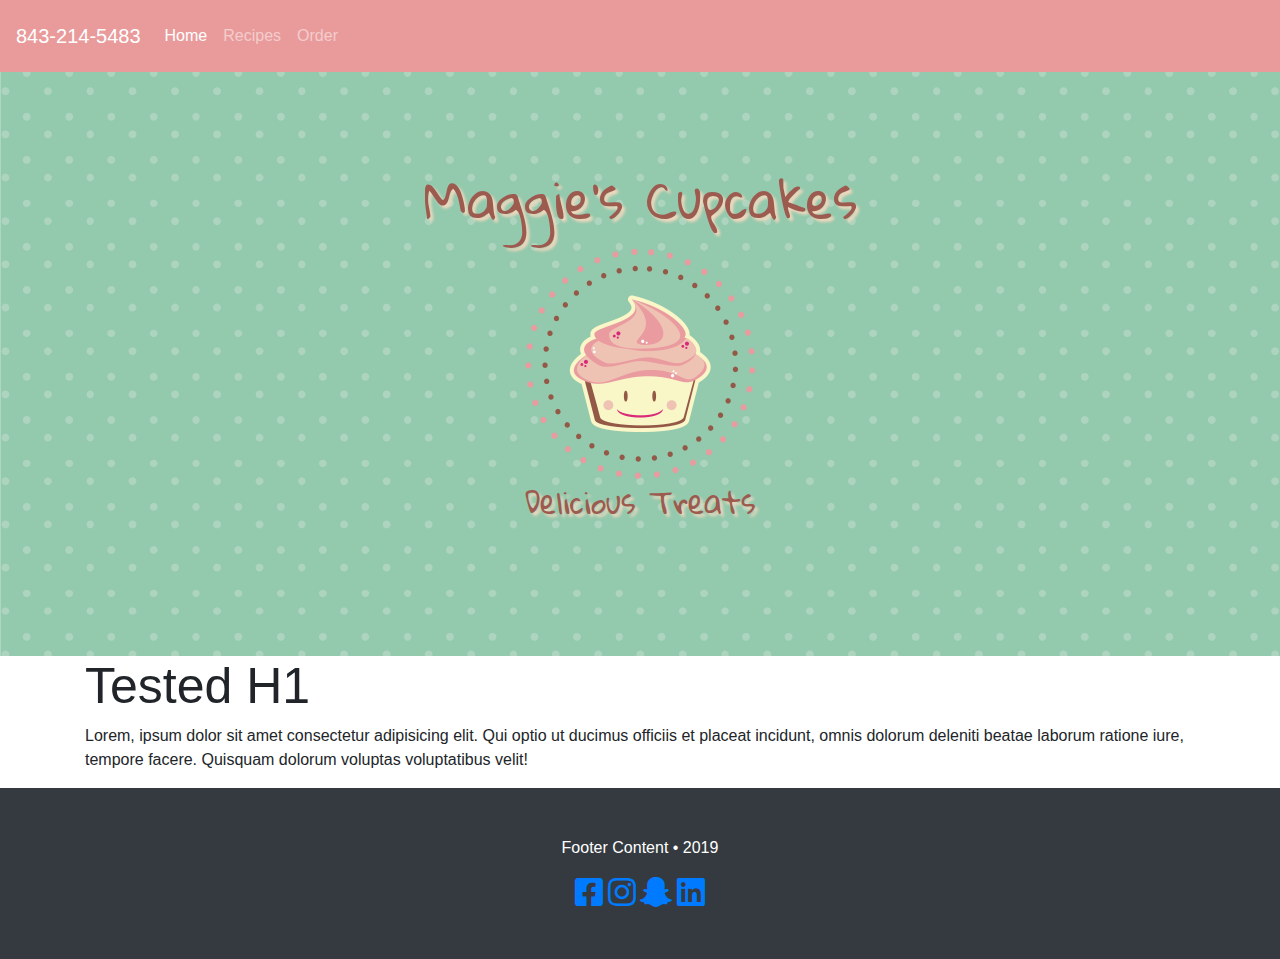
==== index.html @ 62a22137 "moved things around" ====
<!DOCTYPE html>
<html lang="en">
<head>
    <meta charset="UTF-8">
    <meta name="viewport" content="width=device-width, initial-scale=1.0">
    <meta http-equiv="X-UA-Compatible" content="ie=edge">
    <link rel="stylesheet" href="css/style.css">
    <link rel="stylesheet" href="css/animate.css">
    <link href="https://fonts.googleapis.com/css?family=Gloria+Hallelujah" rel="stylesheet"> 
    <!-- Font Awesome -->
    <link rel="stylesheet" href="https://use.fontawesome.com/releases/v5.7.0/css/all.css">
    <link rel="stylesheet" href="https://stackpath.bootstrapcdn.com/bootstrap/4.3.1/css/bootstrap.min.css" integrity="sha384-ggOyR0iXCbMQv3Xipma34MD+dH/1fQ784/j6cY/iJTQUOhcWr7x9JvoRxT2MZw1T" crossorigin="anonymous">
    <title>Maggie's Cupcakes | Delicious Treats</title>
</head>

<nav class="navbar navbar-expand-lg navbar-dark indigo" style="background-color: #e99b9b;">
    <a class="navbar-brand" href="tel:0000000000">843-214-5483</a>
    <button class="navbar-toggler" type="button" data-toggle="collapse" data-target="#navbarTogglerDemo02"
      aria-controls="navbarTogglerDemo02" aria-expanded="false" aria-label="Toggle navigation">
      <span class="navbar-toggler-icon"></span>
    </button>
  
    <div class="collapse navbar-collapse" id="navbarTogglerDemo02">
      <ul class="navbar-nav mr-auto mt-lg-0 text-center pt-2 pb-2">
        <li class="nav-item active">
          <a class="nav-link" href="#">Home <span class="sr-only">(current)</span></a>
        </li>
        <li class="nav-item">
          <a class="nav-link" href="#">Recipes</a>
        </li>
        <li class="nav-item">
          <a class="nav-link" href="#">Order</a>
        </li>
      </ul>
    </div>
  </nav>




<body>
  <div class="hero-image">
<h1>Maggie's Cupcakes</h1>
<h2>Delicious Treats</h2>
  </div>
    <div class="container">
<h1>Tested H1</h1>
<p>Lorem, ipsum dolor sit amet consectetur adipisicing elit. Qui optio ut ducimus officiis et placeat incidunt, omnis dolorum deleniti beatae laborum ratione iure, tempore facere. Quisquam dolorum voluptas voluptatibus velit!</p>
</div>

    
</body>
<script type="text/javascript" src="js/script.js"></script>
<script src="https://code.jquery.com/jquery-3.3.1.slim.min.js" integrity="sha384-q8i/X+965DzO0rT7abK41JStQIAqVgRVzpbzo5smXKp4YfRvH+8abtTE1Pi6jizo" crossorigin="anonymous"></script>
<script src="https://cdnjs.cloudflare.com/ajax/libs/popper.js/1.14.7/umd/popper.min.js" integrity="sha384-UO2eT0CpHqdSJQ6hJty5KVphtPhzWj9WO1clHTMGa3JDZwrnQq4sF86dIHNDz0W1" crossorigin="anonymous"></script>
<script src="https://stackpath.bootstrapcdn.com/bootstrap/4.3.1/js/bootstrap.min.js" integrity="sha384-JjSmVgyd0p3pXB1rRibZUAYoIIy6OrQ6VrjIEaFf/nJGzIxFDsf4x0xIM+B07jRM" crossorigin="anonymous"></script>



<footer class="text-center bg-dark pt-5 pb-5">
<p class="text-white">Footer Content &bull; 2019</p>
<div class="container">
<a class="social" href="#"><i class="fab fa-facebook-square fa-2x"></i></a>
<a class="social" href="#"><i class="fab fa-instagram fa-2x"></i></a>
<a class="social" href="#"><i class="fab fa-snapchat-ghost fa-2x"></i></a>
<a class="social" href="#"><i class="fab fa-linkedin fa-2x"></i></a>
</div>
</footer>
</html>
---- css/style.css ----
.hero-image {
	background-image: url("../images/cupcakeheroimage.png");
	padding: 8rem 0;
	background-size: cover;
	background-position: center center;
	
}


.hero-image h1 {
	text-align: center;
	font-size: 50px;
	margin-bottom: 8rem;
	margin-top: -2rem;
	color: #9d5a4f;
	text-shadow: 3px 3px 3px #f2d9be;
	font-family: 'Gloria Hallelujah', cursive;
}

.hero-image h2 {
	text-align: center;
	font-size: 30px;
	padding-top: 8rem;
	color: #9d5a4f;
	text-shadow: 3px 3px 3px #f2d9be;
	font-family: 'Gloria Hallelujah', cursive;
	
}



/* Smaller Phone CSS Adjustment */
@media only screen 
  and (max-width: 320px) {

	  

	  body h1 {
		font-size: 35px;
	}

	.social {
		color: darkgray;
	}

	.social:hover {
		color: lightblue;
	}
	  
}






/* Phone CSS Adjustment */
@media only screen 
  and (min-width: 320px) {
	  

}






/* Tablet CSS Adjustment */
@media only screen 
  and (min-width: 768px) {
	

	body h1 {
		font-size: 50px;
	}

}




/* Laptop and bigger Adjustment */

@media screen 
  and (min-width: 1200px) { 
	

	body h1 {
		font-size: 50px;
	}

}
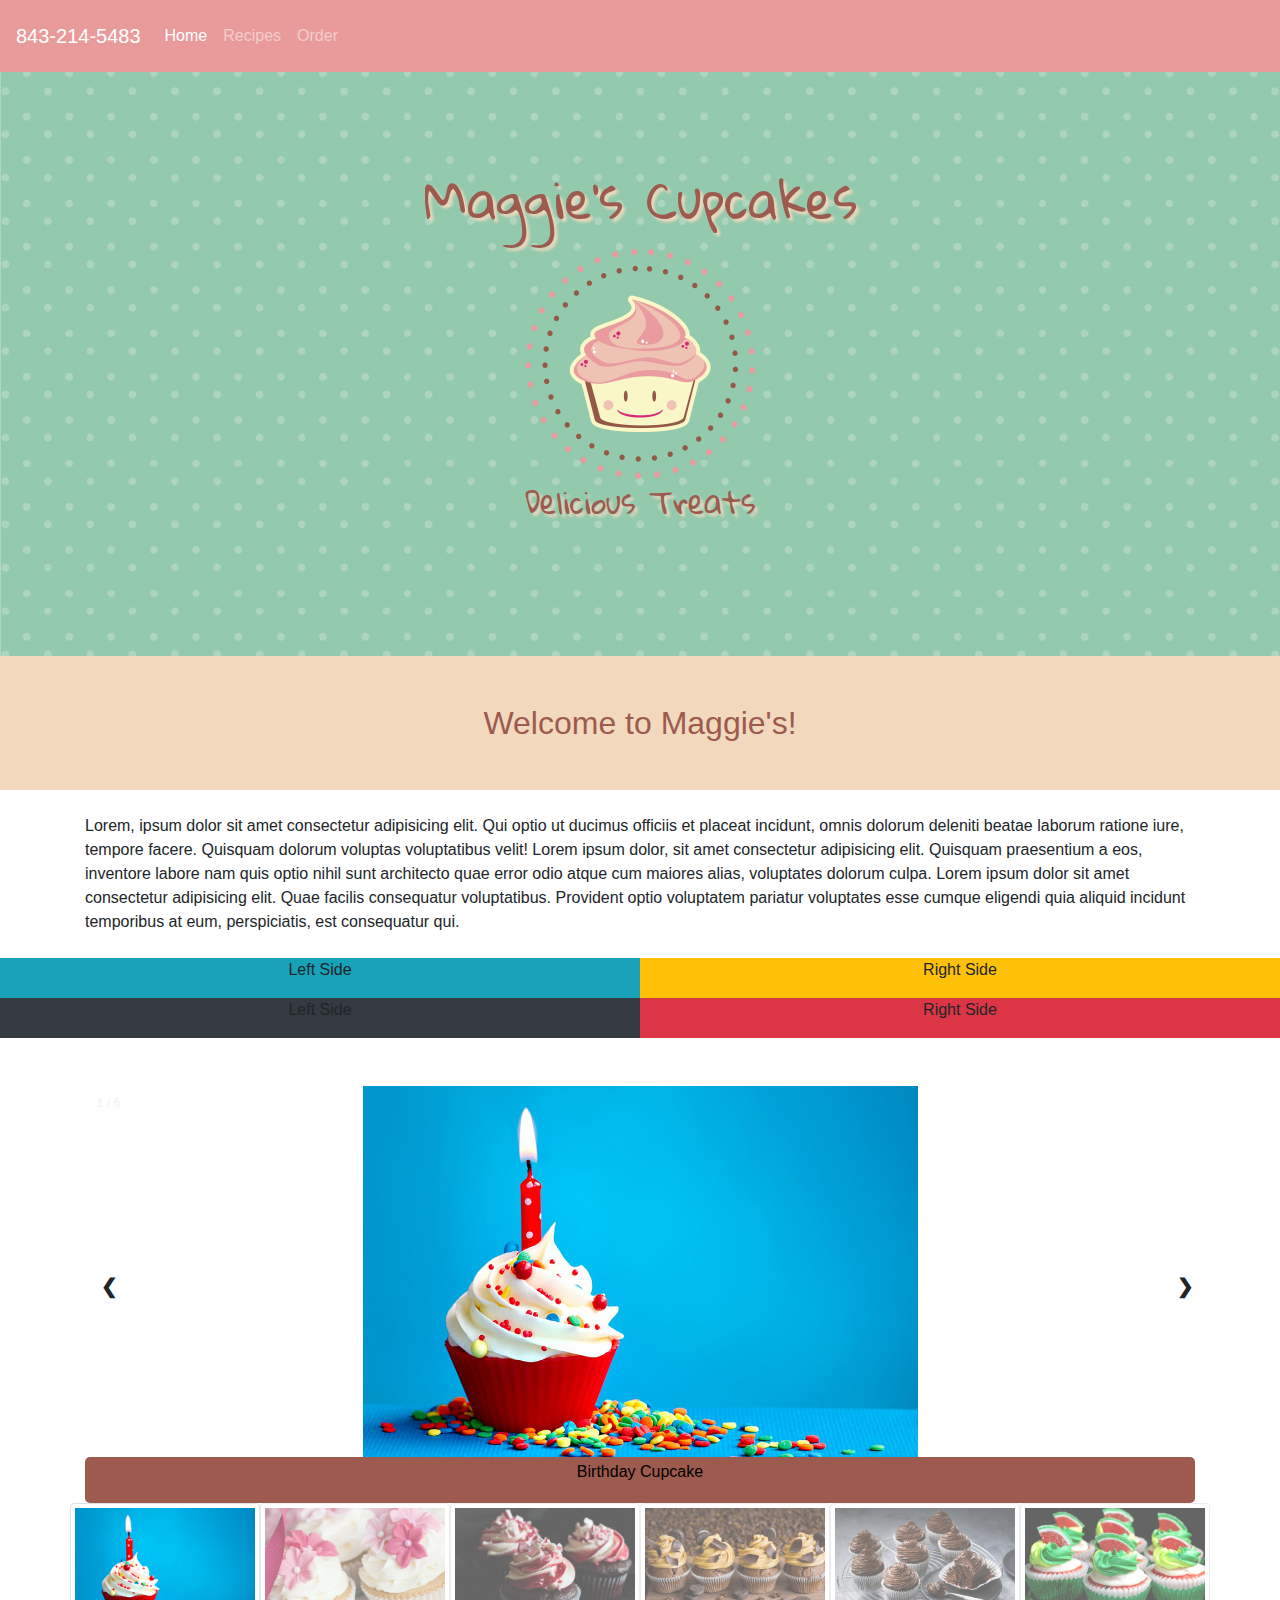
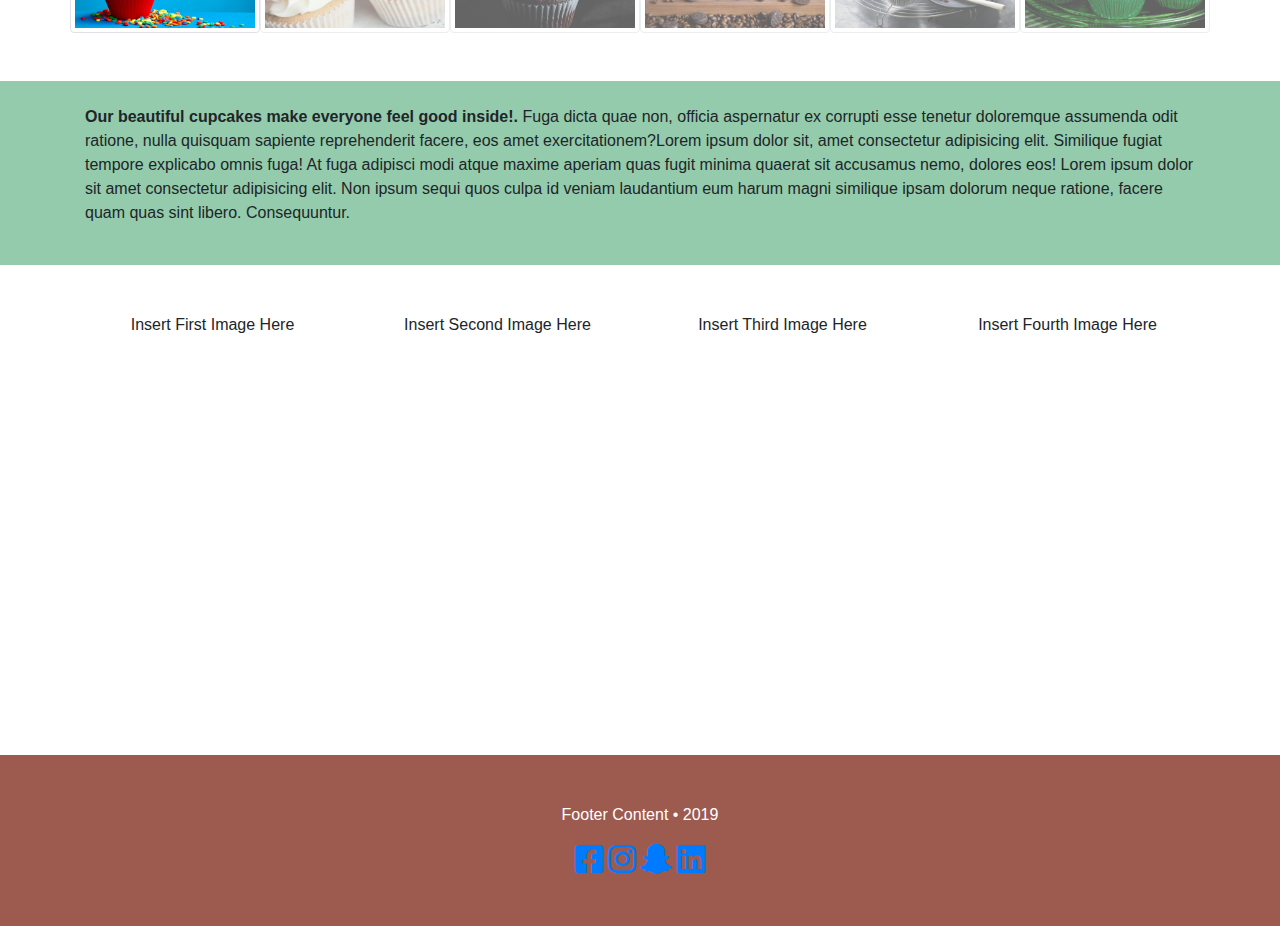
==== commit 7e85af54: "changed images and updated site" ====
--- a/index.html
+++ b/index.html
@@ -5,7 +5,7 @@
     <meta name="viewport" content="width=device-width, initial-scale=1.0">
     <meta http-equiv="X-UA-Compatible" content="ie=edge">
     <link rel="stylesheet" href="css/style.css">
-    <link rel="stylesheet" href="css/animate.css">
+    <link rel="stylesheet" href="https://cdnjs.cloudflare.com/ajax/libs/animate.css/3.7.0/animate.min.css">
     <link href="https://fonts.googleapis.com/css?family=Gloria+Hallelujah" rel="stylesheet"> 
     <!-- Font Awesome -->
     <link rel="stylesheet" href="https://use.fontawesome.com/releases/v5.7.0/css/all.css">
@@ -40,13 +40,128 @@
 
 <body>
   <div class="hero-image">
-<h1>Maggie's Cupcakes</h1>
+<h1 class="animated jackInTheBox">Maggie's Cupcakes</h1>
 <h2>Delicious Treats</h2>
   </div>
-    <div class="container">
-<h1>Tested H1</h1>
-<p>Lorem, ipsum dolor sit amet consectetur adipisicing elit. Qui optio ut ducimus officiis et placeat incidunt, omnis dolorum deleniti beatae laborum ratione iure, tempore facere. Quisquam dolorum voluptas voluptatibus velit!</p>
+  <h2 class="text-center pt-5 pb-5" style="background-color: #f2d9be; color: #9d5a4f;">Welcome to Maggie's!</h2>
+    <div class="container mt-4 mb-4">
+<p>Lorem, ipsum dolor sit amet consectetur adipisicing elit. Qui optio ut ducimus officiis et placeat incidunt, omnis dolorum deleniti beatae laborum ratione iure, tempore facere. Quisquam dolorum voluptas voluptatibus velit! Lorem ipsum dolor, sit amet consectetur adipisicing elit. Quisquam praesentium a eos, inventore labore nam quis optio nihil sunt architecto quae error odio atque cum maiores alias, voluptates dolorum culpa. Lorem ipsum dolor sit amet consectetur adipisicing elit. Quae facilis consequatur voluptatibus. Provident optio voluptatem pariatur voluptates esse cumque eligendi quia aliquid incidunt temporibus at eum, perspiciatis, est consequatur qui.</p>
 </div>
+
+<div class="container-fluid">
+<div class="row">
+<div class="col-md-6 bg-info">
+<p class="text-center">Left Side</p>
+</div>
+<div class="col-md-6 bg-warning">
+ <p class="text-center">Right Side</p> 
+</div>
+</div> <!--------------end of row--------------------->
+</div> <!--------------end of container--------------->
+
+
+    <div class="container-fluid">
+    <div class="row">
+    <div class="col-md-6 bg-dark">
+    <p class="text-center">Left Side</p>
+    </div>
+    <div class="col-md-6 bg-danger">
+     <p class="text-center">Right Side</p> 
+    </div>
+    </div> <!--------------end of row--------------------->
+    </div> <!--------------end of container--------------->
+
+
+
+  <!-- Container for the image gallery -->
+<div class="container mt-5 mb-5">
+
+  <!-- Full-width images with number text -->
+  <div class="mySlides" style="display: block; text-align: center;">
+    <div class="numbertext">1 / 6</div>
+      <img src="./images/cupcakecandle.jpg" style="width:50%">
+  </div>
+
+  <div class="mySlides" style="display: block; text-align: center;">
+    <div class="numbertext">2 / 6</div>
+      <img src="./images/cupcakeflower2.jpg" style="width:50%">
+  </div>
+
+  <div class="mySlides" style="display: block; text-align: center;">
+    <div class="numbertext">3 / 6</div>
+      <img src="./images/candycanecupcake.jpg" style="width:50%">
+  </div>
+
+  <div class="mySlides" style="display: block; text-align: center;">
+    <div class="numbertext">4 / 6</div>
+      <img src="./images/browndirtcupcake.jpg" style="width:50%">
+  </div>
+
+  <div class="mySlides" style="display: block; text-align: center;">
+    <div class="numbertext">5 / 6</div>
+      <img src="./images/chocolatecupcake.jpg" style="width:50%">
+  </div>
+
+  <div class="mySlides" style="display: block; text-align: center;">
+    <div class="numbertext">6 / 6</div>
+      <img src="./images/watermeloncupcake.jpg" style="width:50%">
+  </div>
+
+  <!-- Next and previous buttons -->
+  <a class="prev" onclick="plusSlides(-1)">&#10094;</a>
+  <a class="next" onclick="plusSlides(1)">&#10095;</a>
+
+  <!-- Image text -->
+  <div class="caption-container">
+    <p id="caption"></p>
+  </div>
+
+  <!-- Thumbnail images -->
+  <div class="row d-none d-sm-block d-md-block d-lg-block">
+    <div class="column">
+      <img class="demo cursor img-thumbnail" src="./images/cupcakecandle.jpg" style="width:100%" onclick="currentSlide(1)" alt="Birthday Cupcake">
+    </div>
+    <div class="column">
+      <img class="demo cursor img-thumbnail" src="./images/cupcakeflower2.jpg" style="width:100%" onclick="currentSlide(2)" alt="Frosted Cupcake">
+    </div>
+    <div class="column">
+      <img class="demo cursor img-thumbnail" src="./images/candycanecupcake.jpg" style="width:100%" onclick="currentSlide(3)" alt="Candy Cane Cupcakes">
+    </div>
+    <div class="column">
+      <img class="demo cursor img-thumbnail" src="./images/browndirtcupcake.jpg" style="width:100%" onclick="currentSlide(4)" alt="Oreo Swirl Cupcakes">
+    </div>
+    <div class="column">
+      <img class="demo cursor img-thumbnail" src="./images/chocolatecupcake.jpg" style="width:100%" onclick="currentSlide(5)" alt="Dark Chocolate Cupcakes">
+    </div>
+    <div class="column">
+      <img class="demo cursor img-thumbnail" src="./images/watermeloncupcake.jpg" style="width:100%" onclick="currentSlide(6)" alt="Watermelon Green Frosted Cupcakes">
+    </div>
+  </div>
+</div>  
+
+<div class="container-fluid pt-4 pb-4 mb-5" style="background-color: #94cbac;">
+<div class="container">
+<p><strong>Our beautiful cupcakes make everyone feel good inside!.</strong> Fuga dicta quae non, officia aspernatur ex corrupti esse tenetur doloremque assumenda odit ratione, nulla quisquam sapiente reprehenderit facere, eos amet exercitationem?Lorem ipsum dolor sit, amet consectetur adipisicing elit. Similique fugiat tempore explicabo omnis fuga! At fuga adipisci modi atque maxime aperiam quas fugit minima quaerat sit accusamus nemo, dolores eos! Lorem ipsum dolor sit amet consectetur adipisicing elit. Non ipsum sequi quos culpa id veniam laudantium eum harum magni similique ipsam dolorum neque ratione, facere quam quas sint libero. Consequuntur.</p>
+</div>
+</div> <!--------------end of text div------------------------>
+
+
+<div class="container">
+ <div class="row">
+<div class="col-lg-3 col-md-6 text-center">Insert First Image Here</div>
+<div class="col-lg-3 col-md-6 text-center">Insert Second Image Here</div>
+<div class="col-lg-3 col-md-6 text-center">Insert Third Image Here</div>
+<div class="col-lg-3 col-md-6 text-center">Insert Fourth Image Here</div>
+ </div> <!------------------end of row-------------------------->
+</div> <!----------------end of container---------------------->
+
+
+<div class="container mt-5 mb-5 mb-3">
+    <iframe class="text-center" width="100%" height="315" src="https://www.youtube.com/embed/LVMcHL-9NTY" frameborder="0" allow="accelerometer; autoplay; encrypted-media; gyroscope; picture-in-picture" allowfullscreen></iframe>
+</div>
+
+
+
 
     
 </body>
@@ -57,7 +172,7 @@
 
 
 
-<footer class="text-center bg-dark pt-5 pb-5">
+<footer class="text-center pt-5 pb-5" style="background-color: #9d5a4f;">
 <p class="text-white">Footer Content &bull; 2019</p>
 <div class="container">
 <a class="social" href="#"><i class="fab fa-facebook-square fa-2x"></i></a>
--- a/css/style.css
+++ b/css/style.css
@@ -3,6 +3,7 @@
 	padding: 8rem 0;
 	background-size: cover;
 	background-position: center center;
+	
 	
 }
 
@@ -52,6 +53,100 @@
 
 
 
+/* Position the image container (needed to position the left and right arrows) */
+.container {
+	position: relative;
+  }
+  
+  /* Hide the images by default */
+  .mySlides {
+	display: none;
+  }
+  
+  /* Add a pointer when hovering over the thumbnail images */
+  .cursor {
+	cursor: pointer;
+  }
+  
+  /* Next & previous buttons */
+  .prev,
+  .next {
+	cursor: pointer;
+	position: absolute;
+	top: 40%;
+	width: auto;
+	padding: 16px;
+	margin-top: -50px;
+	color: white;
+	font-weight: bold;
+	font-size: 20px;
+	border-radius: 0 3px 3px 0;
+	user-select: none;
+	-webkit-user-select: none;
+  }
+  
+  /* Position the "next button" to the right */
+  .next {
+	right: 0;
+	border-radius: 3px 0 0 3px;
+  }
+  
+  /* On hover, add a black background color with a little bit see-through */
+  .prev:hover,
+  .next:hover {
+	background-color: rgba(0, 0, 0, 0.8);
+  }
+  
+  /* Number text (1/3 etc) */
+  .numbertext {
+	color: #f2f2f2;
+	font-size: 12px;
+	padding: 8px 12px;
+	position: absolute;
+	top: 0;
+  }
+  
+  /* Container for image text */
+  .caption-container {
+	border-radius: 5px;
+	text-align: center;
+	background-color: #9d5a4f;
+	padding: 3px 16px;
+	color: black;
+  }
+  
+  .row:after {
+	content: "";
+	display: table;
+	clear: both;
+  }
+  
+  /* Six columns side by side */
+  .column {
+	float: left;
+	width: 16.66%;
+  }
+  
+  /* Add a transparency effect for thumnbail images */
+  .demo {
+	opacity: 0.6;
+  }
+  
+  .active,
+  .demo:hover {
+	opacity: 1;
+  }
+
+
+
+
+
+
+
+
+
+
+
 
 
 /* Phone CSS Adjustment */
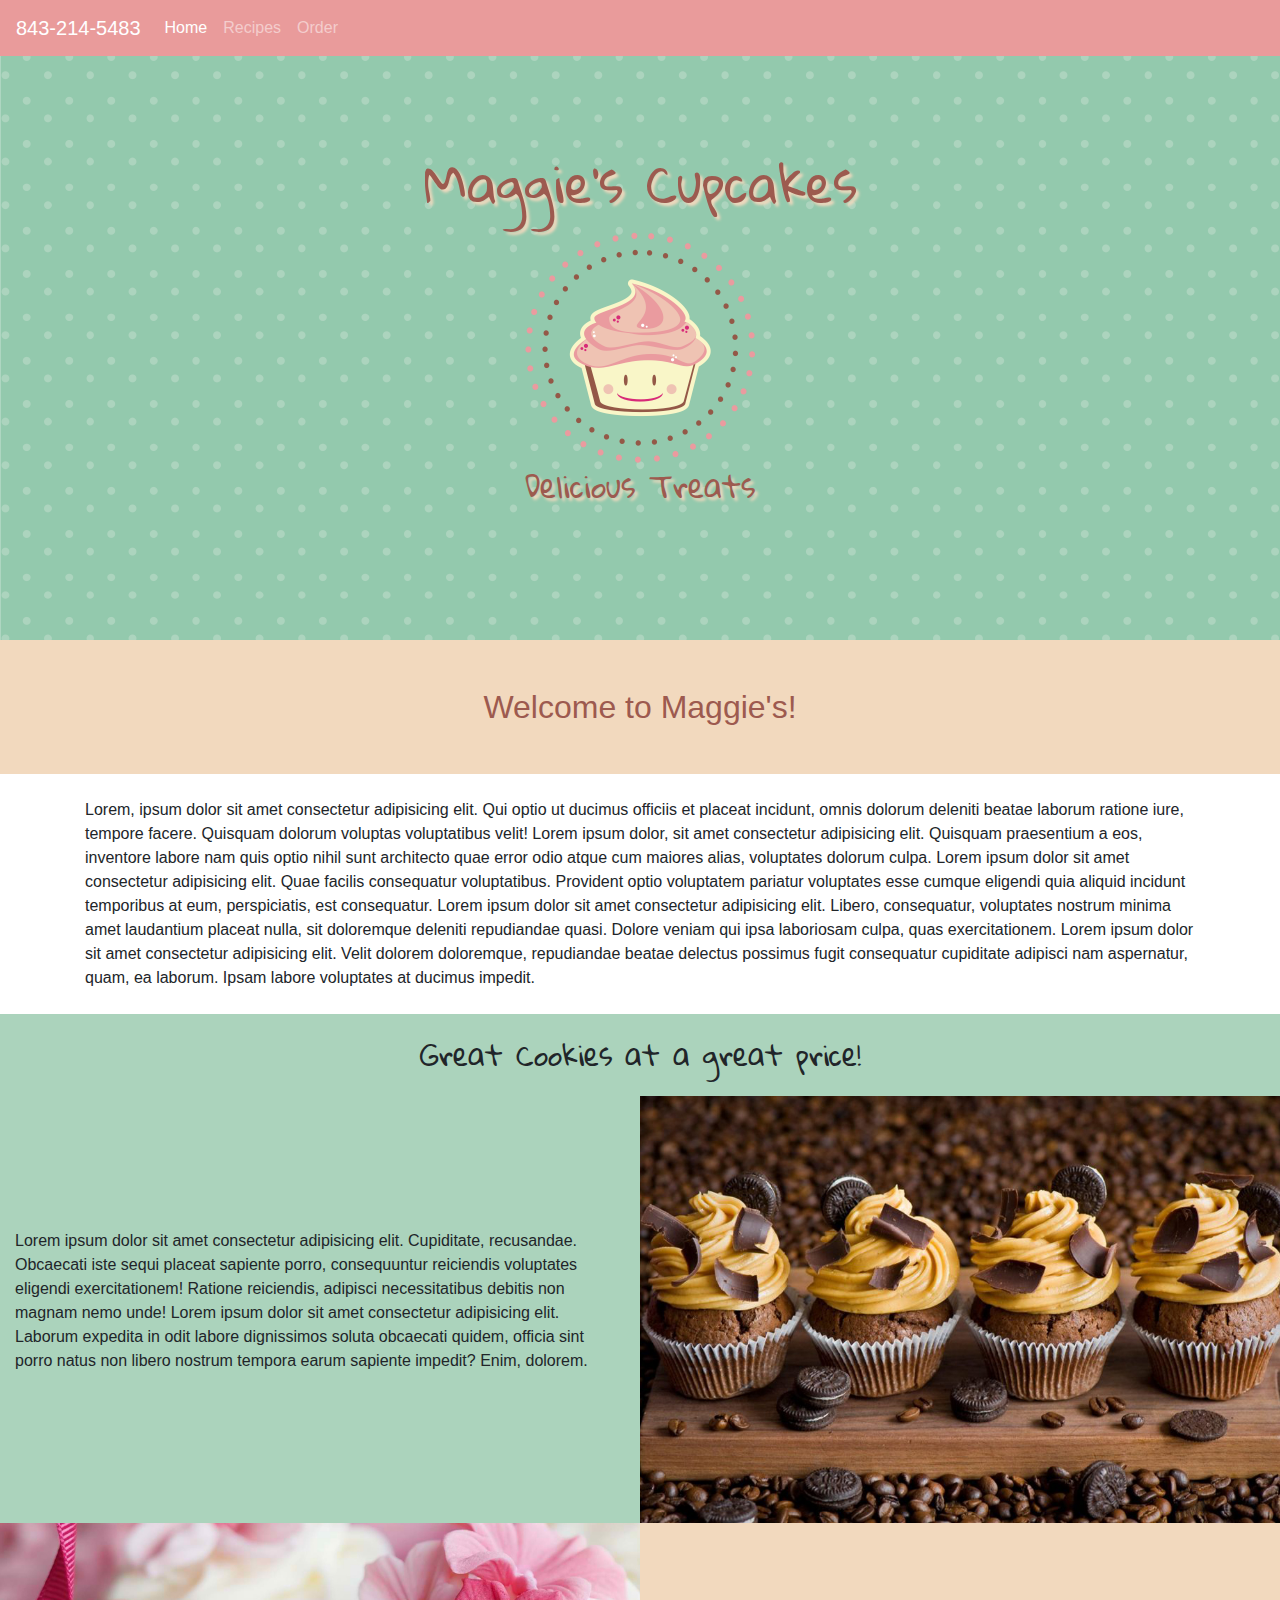
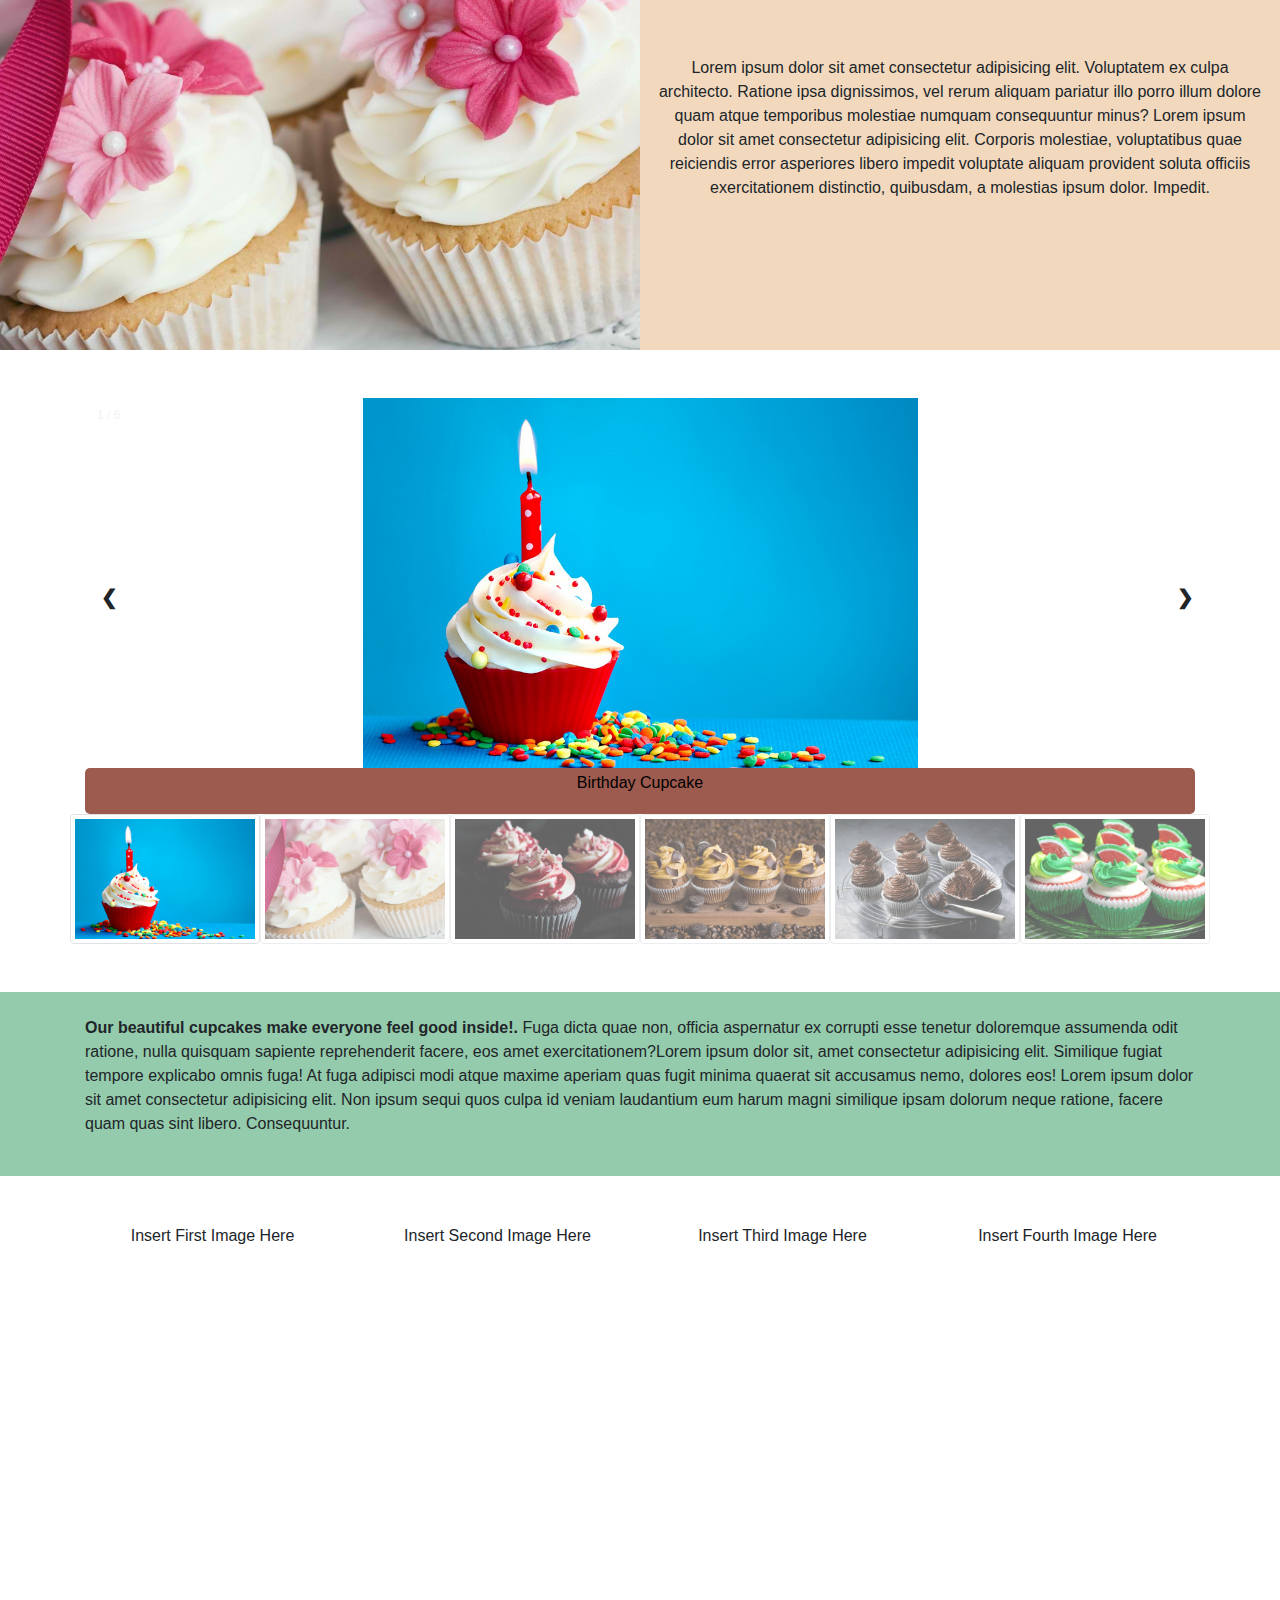
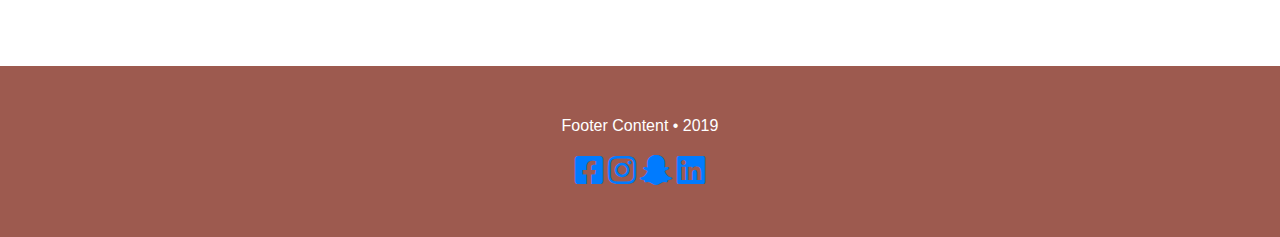
==== commit 5b1da600: "added photos and updated page" ====
--- a/index.html
+++ b/index.html
@@ -21,7 +21,7 @@
     </button>
   
     <div class="collapse navbar-collapse" id="navbarTogglerDemo02">
-      <ul class="navbar-nav mr-auto mt-lg-0 text-center pt-2 pb-2">
+      <ul class="navbar-nav mr-auto mt-lg-0 text-center">
         <li class="nav-item active">
           <a class="nav-link" href="#">Home <span class="sr-only">(current)</span></a>
         </li>
@@ -45,28 +45,29 @@
   </div>
   <h2 class="text-center pt-5 pb-5" style="background-color: #f2d9be; color: #9d5a4f;">Welcome to Maggie's!</h2>
     <div class="container mt-4 mb-4">
-<p>Lorem, ipsum dolor sit amet consectetur adipisicing elit. Qui optio ut ducimus officiis et placeat incidunt, omnis dolorum deleniti beatae laborum ratione iure, tempore facere. Quisquam dolorum voluptas voluptatibus velit! Lorem ipsum dolor, sit amet consectetur adipisicing elit. Quisquam praesentium a eos, inventore labore nam quis optio nihil sunt architecto quae error odio atque cum maiores alias, voluptates dolorum culpa. Lorem ipsum dolor sit amet consectetur adipisicing elit. Quae facilis consequatur voluptatibus. Provident optio voluptatem pariatur voluptates esse cumque eligendi quia aliquid incidunt temporibus at eum, perspiciatis, est consequatur qui.</p>
+<p>Lorem, ipsum dolor sit amet consectetur adipisicing elit. Qui optio ut ducimus officiis et placeat incidunt, omnis dolorum deleniti beatae laborum ratione iure, tempore facere. Quisquam dolorum voluptas voluptatibus velit! Lorem ipsum dolor, sit amet consectetur adipisicing elit. Quisquam praesentium a eos, inventore labore nam quis optio nihil sunt architecto quae error odio atque cum maiores alias, voluptates dolorum culpa. Lorem ipsum dolor sit amet consectetur adipisicing elit. Quae facilis consequatur voluptatibus. Provident optio voluptatem pariatur voluptates esse cumque eligendi quia aliquid incidunt temporibus at eum, perspiciatis, est consequatur. Lorem ipsum dolor sit amet consectetur adipisicing elit. Libero, consequatur, voluptates nostrum minima amet laudantium placeat nulla, sit doloremque deleniti repudiandae quasi. Dolore veniam qui ipsa laboriosam culpa, quas exercitationem. Lorem ipsum dolor sit amet consectetur adipisicing elit. Velit dolorem doloremque, repudiandae beatae delectus possimus fugit consequatur cupiditate adipisci nam aspernatur, quam, ea laborum. Ipsam labore voluptates at ducimus impedit.</p>
 </div>
 
-<div class="container-fluid">
+<div class="container-fluid" style="background-color: #abd3bc;">
+  <h3 class="text-center pt-4 pb-3" style="font-family: 'Gloria Hallelujah', cursive;">Great Cookies at a great price!</h3>
 <div class="row">
-<div class="col-md-6 bg-info">
-<p class="text-center">Left Side</p>
+<div class="col-lg-6 col-md-6 col-sm-6 pt-3 pb-3" style="display: flex; align-items: center;">
+<p class="text-center"><p>Lorem ipsum dolor sit amet consectetur adipisicing elit. Cupiditate, recusandae. Obcaecati iste sequi placeat sapiente porro, consequuntur reiciendis voluptates eligendi exercitationem! Ratione reiciendis, adipisci necessitatibus debitis non magnam nemo unde! Lorem ipsum dolor sit amet consectetur adipisicing elit. Laborum expedita in odit labore dignissimos soluta obcaecati quidem, officia sint porro natus non libero nostrum tempora earum sapiente impedit? Enim, dolorem.</p>
 </div>
-<div class="col-md-6 bg-warning">
- <p class="text-center">Right Side</p> 
+<div class="col-lg-6 col-md-6 col-sm-6" style="display: flex; align-items: center; padding-left: 0; padding-right: 0;">
+ <img class="img-fluid" src="./images/browndirtcupcake.jpg"> 
 </div>
 </div> <!--------------end of row--------------------->
 </div> <!--------------end of container--------------->
 
 
-    <div class="container-fluid">
-    <div class="row">
-    <div class="col-md-6 bg-dark">
-    <p class="text-center">Left Side</p>
+    <div class="container-fluid" style="background-color: #f2d9be;">
+    <div class="row" style="padding-left: 0; padding-right: 0;">
+    <div class="col-lg-6 col-md-6 col-sm-6" style="display: flex; align-items: center;padding-left: 0; padding-right: 0;">
+    <img class="img-fluid" src="./images/cupcakeflower2.jpg">
     </div>
-    <div class="col-md-6 bg-danger">
-     <p class="text-center">Right Side</p> 
+    <div class="col-lg-6 col-md-6 col-sm-6 pt-3 pb-3" style="display: flex; align-items: center">
+     <p class="text-center">Lorem ipsum dolor sit amet consectetur adipisicing elit. Voluptatem ex culpa architecto. Ratione ipsa dignissimos, vel rerum aliquam pariatur illo porro illum dolore quam atque temporibus molestiae numquam consequuntur minus? Lorem ipsum dolor sit amet consectetur adipisicing elit. Corporis molestiae, voluptatibus quae reiciendis error asperiores libero impedit voluptate aliquam provident soluta officiis exercitationem distinctio, quibusdam, a molestias ipsum dolor. Impedit.</p> 
     </div>
     </div> <!--------------end of row--------------------->
     </div> <!--------------end of container--------------->
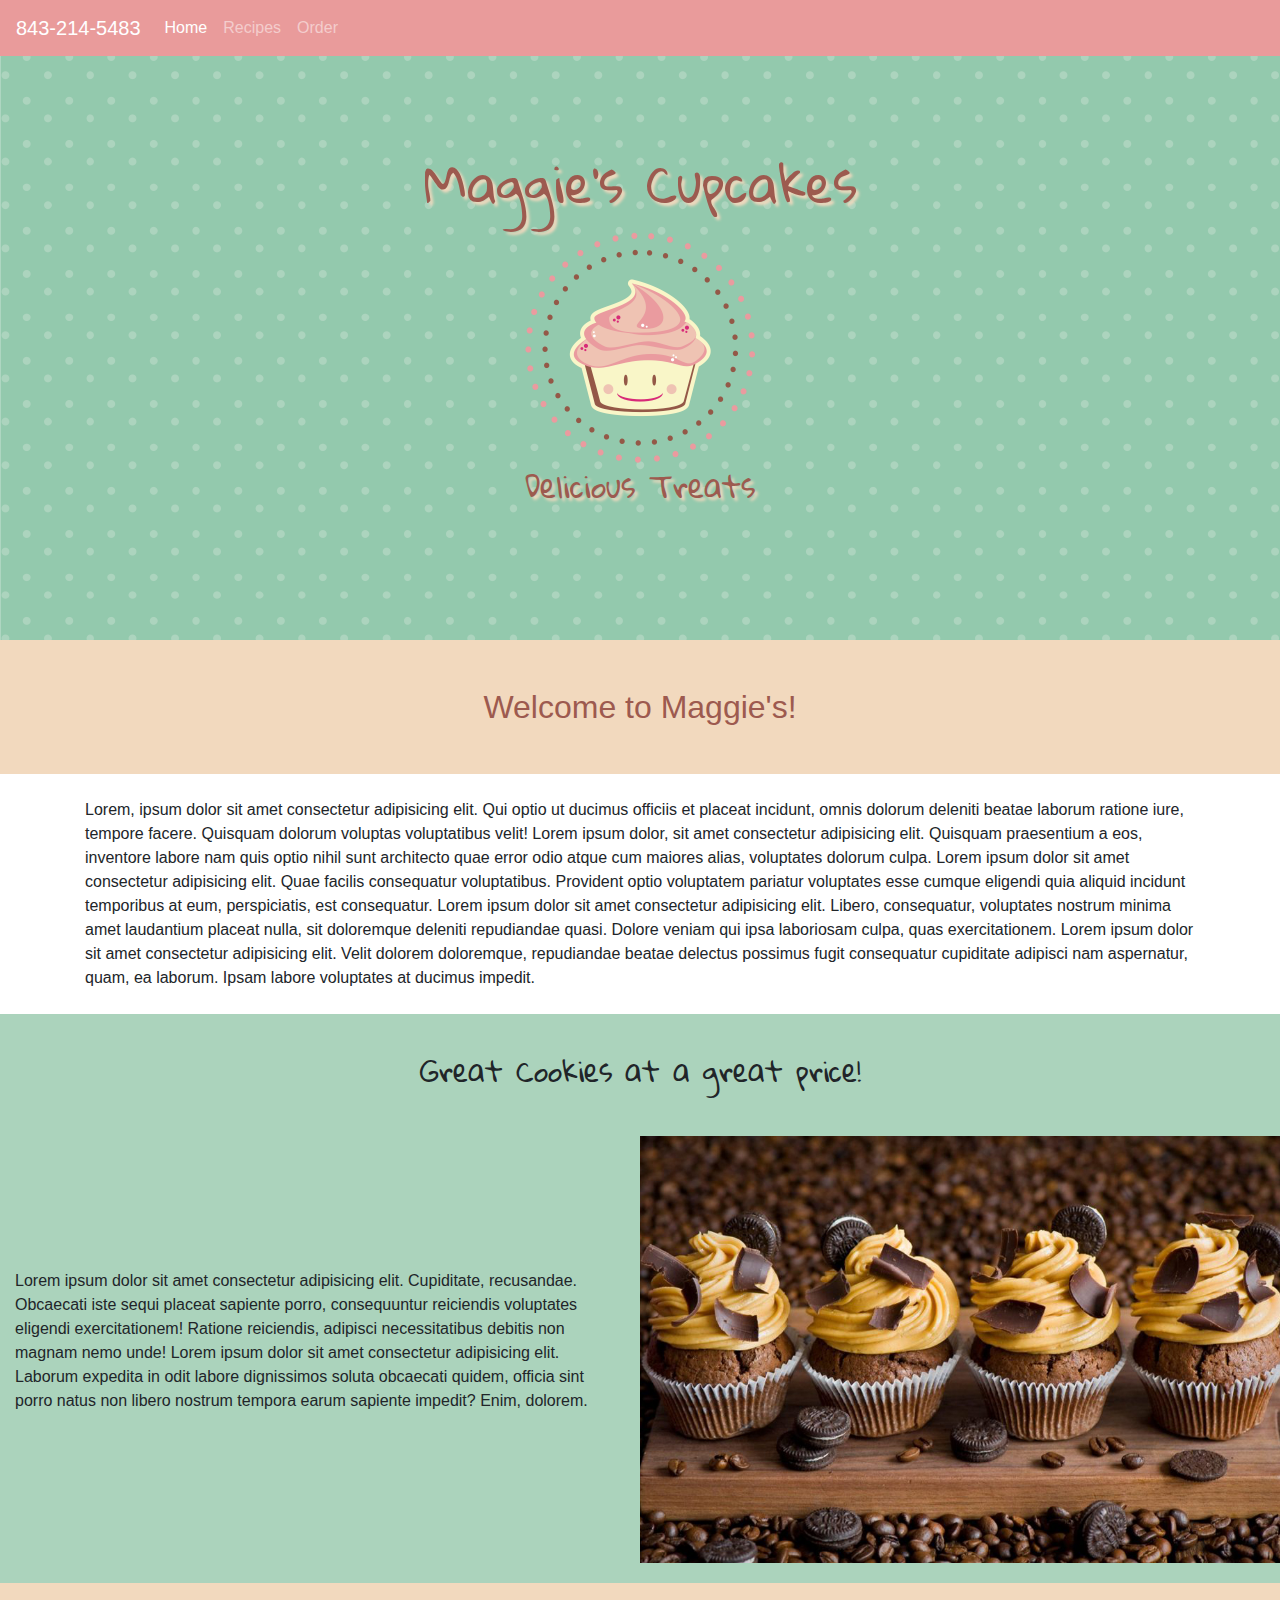
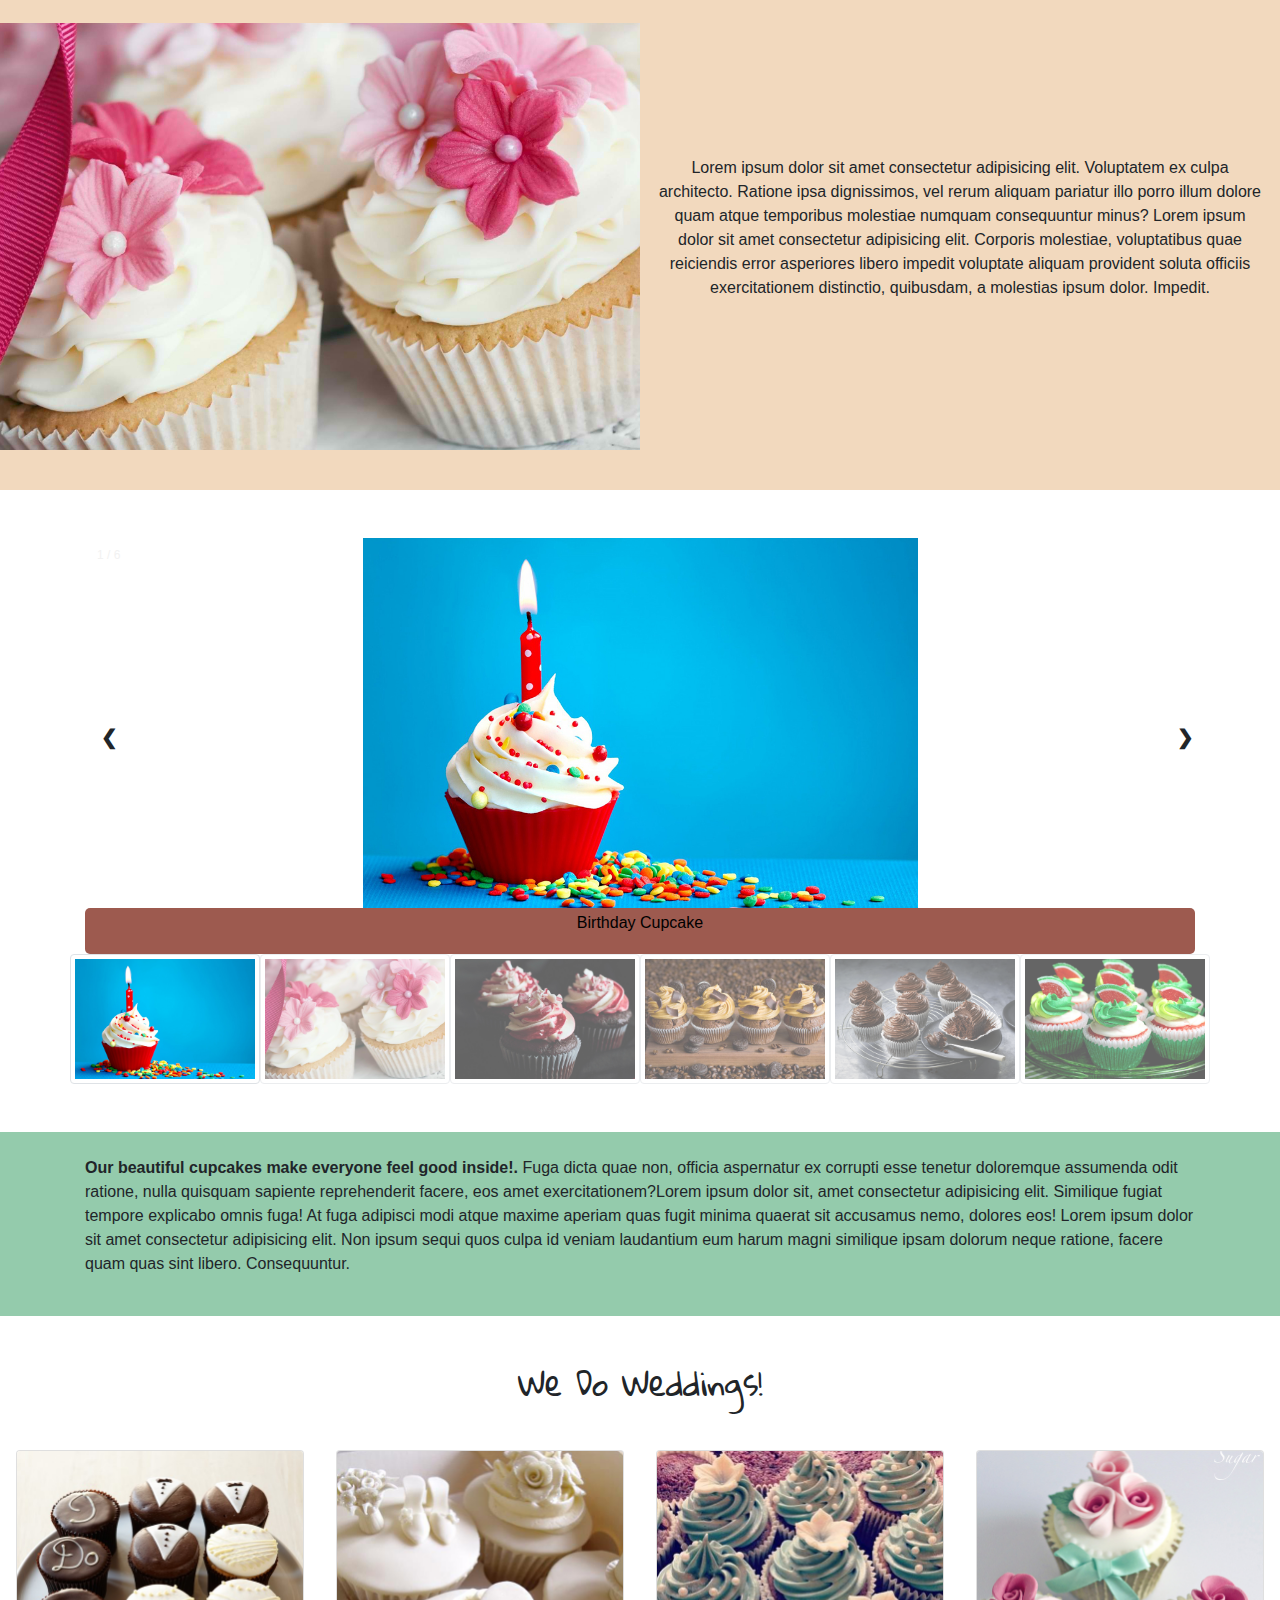
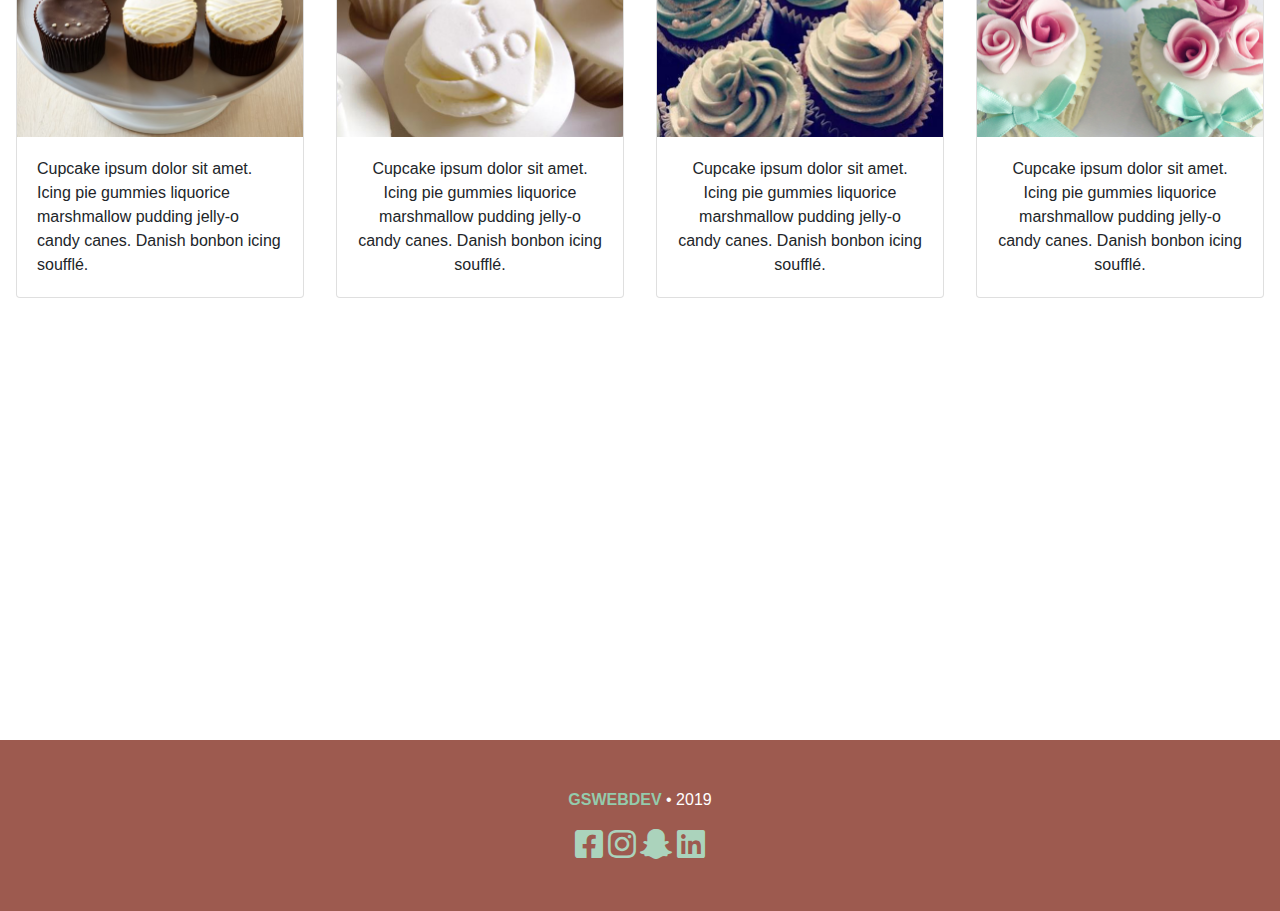
==== commit 47836d20: "updated site made adjustments" ====
--- a/index.html
+++ b/index.html
@@ -48,10 +48,10 @@
 <p>Lorem, ipsum dolor sit amet consectetur adipisicing elit. Qui optio ut ducimus officiis et placeat incidunt, omnis dolorum deleniti beatae laborum ratione iure, tempore facere. Quisquam dolorum voluptas voluptatibus velit! Lorem ipsum dolor, sit amet consectetur adipisicing elit. Quisquam praesentium a eos, inventore labore nam quis optio nihil sunt architecto quae error odio atque cum maiores alias, voluptates dolorum culpa. Lorem ipsum dolor sit amet consectetur adipisicing elit. Quae facilis consequatur voluptatibus. Provident optio voluptatem pariatur voluptates esse cumque eligendi quia aliquid incidunt temporibus at eum, perspiciatis, est consequatur. Lorem ipsum dolor sit amet consectetur adipisicing elit. Libero, consequatur, voluptates nostrum minima amet laudantium placeat nulla, sit doloremque deleniti repudiandae quasi. Dolore veniam qui ipsa laboriosam culpa, quas exercitationem. Lorem ipsum dolor sit amet consectetur adipisicing elit. Velit dolorem doloremque, repudiandae beatae delectus possimus fugit consequatur cupiditate adipisci nam aspernatur, quam, ea laborum. Ipsam labore voluptates at ducimus impedit.</p>
 </div>
 
-<div class="container-fluid" style="background-color: #abd3bc;">
-  <h3 class="text-center pt-4 pb-3" style="font-family: 'Gloria Hallelujah', cursive;">Great Cookies at a great price!</h3>
+<div class="container-fluid" style="background-color: #abd3bc; padding-bottom: 20px;">
+  <h3 class="text-center" style="font-family: 'Gloria Hallelujah', cursive; padding-top: 40px; padding-bottom: 40px;">Great Cookies at a great price!</h3>
 <div class="row">
-<div class="col-lg-6 col-md-6 col-sm-6 pt-3 pb-3" style="display: flex; align-items: center;">
+<div class="col-lg-6 col-md-6 col-sm-6" style="display: flex; align-items: center;">
 <p class="text-center"><p>Lorem ipsum dolor sit amet consectetur adipisicing elit. Cupiditate, recusandae. Obcaecati iste sequi placeat sapiente porro, consequuntur reiciendis voluptates eligendi exercitationem! Ratione reiciendis, adipisci necessitatibus debitis non magnam nemo unde! Lorem ipsum dolor sit amet consectetur adipisicing elit. Laborum expedita in odit labore dignissimos soluta obcaecati quidem, officia sint porro natus non libero nostrum tempora earum sapiente impedit? Enim, dolorem.</p>
 </div>
 <div class="col-lg-6 col-md-6 col-sm-6" style="display: flex; align-items: center; padding-left: 0; padding-right: 0;">
@@ -62,8 +62,8 @@
 
 
     <div class="container-fluid" style="background-color: #f2d9be;">
-    <div class="row" style="padding-left: 0; padding-right: 0;">
-    <div class="col-lg-6 col-md-6 col-sm-6" style="display: flex; align-items: center;padding-left: 0; padding-right: 0;">
+    <div class="row" style="padding-top: 40px; padding-bottom: 40px;">
+    <div class="col-lg-6 col-md-6 col-sm-6" style="display: flex; align-items: center; padding-left: 0; padding-right: 0;">
     <img class="img-fluid" src="./images/cupcakeflower2.jpg">
     </div>
     <div class="col-lg-6 col-md-6 col-sm-6 pt-3 pb-3" style="display: flex; align-items: center">
@@ -146,13 +146,33 @@
 </div>
 </div> <!--------------end of text div------------------------>
 
-
-<div class="container">
+<h2 class="text-center mb-5" style="font-family: 'Gloria Hallelujah', cursive;">We Do Weddings!</h2>
+<div class="container-fluid">
  <div class="row">
-<div class="col-lg-3 col-md-6 text-center">Insert First Image Here</div>
-<div class="col-lg-3 col-md-6 text-center">Insert Second Image Here</div>
-<div class="col-lg-3 col-md-6 text-center">Insert Third Image Here</div>
-<div class="col-lg-3 col-md-6 text-center">Insert Fourth Image Here</div>
+<div class="col-lg-3 col-md-6 col-sm-6 col-xs-12 mb-4"><div class="card mx-auto" style="width: 18rem;">
+    <img src="./images/img13c.jpg" class="card-img-top" alt="...">
+    <div class="card-body">
+      <p class="card-text">Cupcake ipsum dolor sit amet. Icing pie gummies liquorice marshmallow pudding jelly-o candy canes. Danish bonbon icing soufflé.</p>
+    </div>
+  </div></div>
+<div class="col-lg-3 col-md-6 col-sm-6 col-xs-12 text-center mb-4"><div class="card mx-auto" style="width: 18rem;">
+    <img src="./images/img13d.jpg" class="card-img-top" alt="...">
+    <div class="card-body">
+      <p class="card-text">Cupcake ipsum dolor sit amet. Icing pie gummies liquorice marshmallow pudding jelly-o candy canes. Danish bonbon icing soufflé.</p>
+    </div>
+  </div></div>
+<div class="col-lg-3 col-md-6 col-sm-6 col-xs-12 text-center mb-4"><div class="card mx-auto" style="width: 18rem;">
+    <img src="./images/img13e.jpg" class="card-img-top" alt="...">
+    <div class="card-body">
+      <p class="card-text">Cupcake ipsum dolor sit amet. Icing pie gummies liquorice marshmallow pudding jelly-o candy canes. Danish bonbon icing soufflé.</p>
+    </div>
+  </div></div>
+<div class="col-lg-3 col-md-6 col-sm-6 col-xs-12 text-center mb-4"><div class="card mx-auto" style="width: 18rem;">
+    <img src="./images/img13f.jpg" class="card-img-top" alt="...">
+    <div class="card-body">
+      <p class="card-text"> Cupcake ipsum dolor sit amet. Icing pie gummies liquorice marshmallow pudding jelly-o candy canes. Danish bonbon icing soufflé.</p>
+    </div>
+  </div></div>
  </div> <!------------------end of row-------------------------->
 </div> <!----------------end of container---------------------->
 
@@ -174,7 +194,7 @@
 
 
 <footer class="text-center pt-5 pb-5" style="background-color: #9d5a4f;">
-<p class="text-white">Footer Content &bull; 2019</p>
+<p class="text-white"><a class="footerlink" href="http://gswebdev.co/" target="_blank">GSWEBDEV</a> &bull; 2019</p>
 <div class="container">
 <a class="social" href="#"><i class="fab fa-facebook-square fa-2x"></i></a>
 <a class="social" href="#"><i class="fab fa-instagram fa-2x"></i></a>
--- a/css/style.css
+++ b/css/style.css
@@ -3,7 +3,7 @@
 	padding: 8rem 0;
 	background-size: cover;
 	background-position: center center;
-	
+
 	
 }
 
@@ -29,6 +29,26 @@
 }
 
 
+.social {
+	color: #abd3bc;
+}
+
+.social:hover {
+	color: #f2d9be;
+}
+
+
+a.footerlink {
+	color: #94cbac;
+	font-weight: 700;
+}
+
+a.footerlink:hover {
+	color: darkgray;
+	text-decoration: none;
+	font-weight: 700;
+}
+
 
 /* Smaller Phone CSS Adjustment */
 @media only screen 
@@ -40,13 +60,7 @@
 		font-size: 35px;
 	}
 
-	.social {
-		color: darkgray;
-	}
-
-	.social:hover {
-		color: lightblue;
-	}
+	
 	  
 }
 
